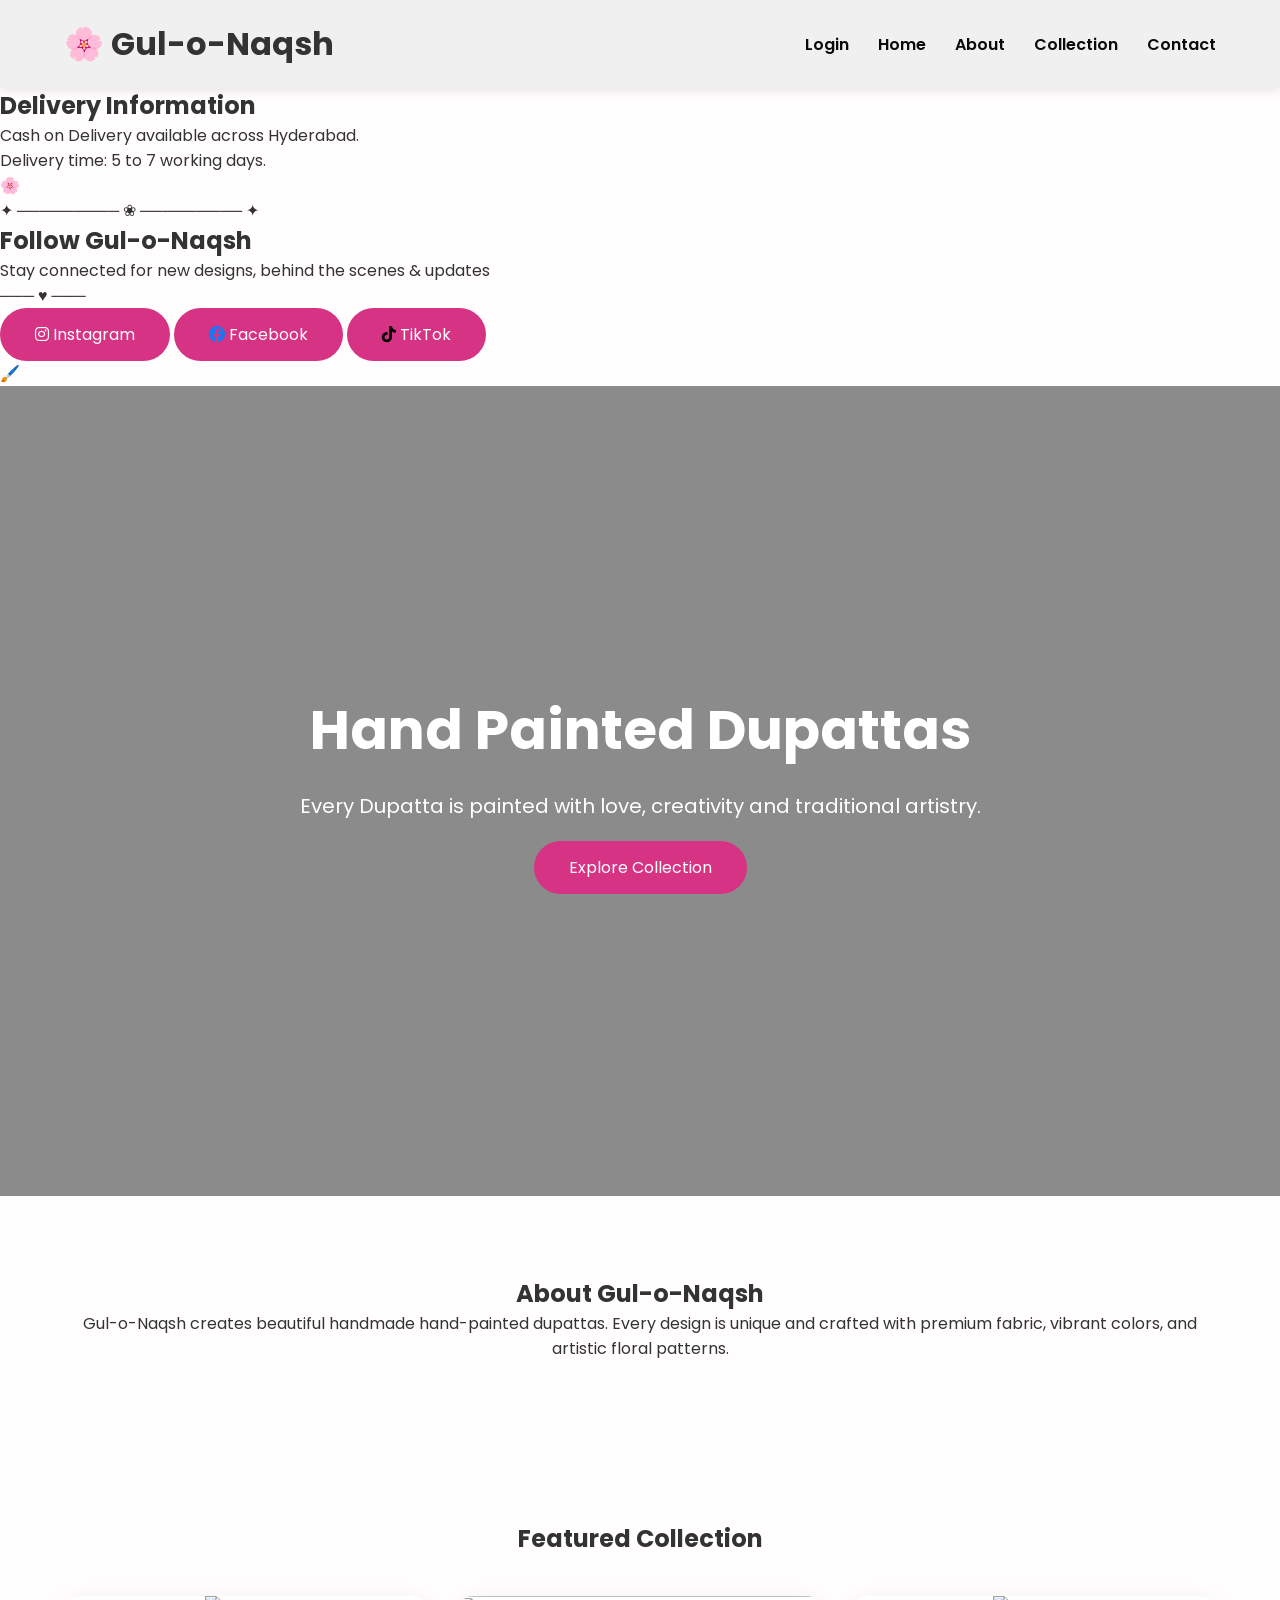
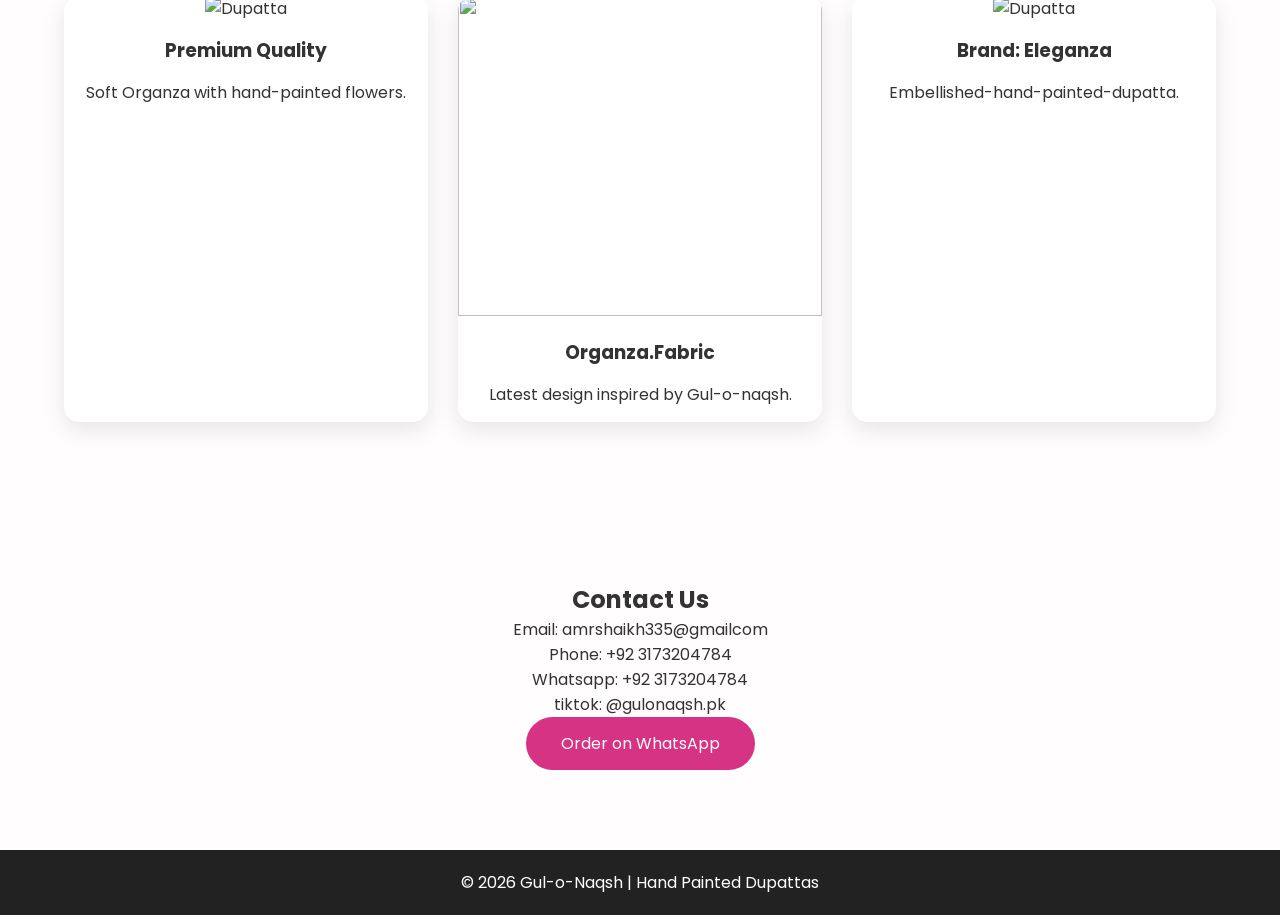
==== index.html @ 76ec90b5 "Update index.html" ====
<!DOCTYPE html>
<html lang="en">
<head>
    <meta charset="UTF-8">
    <meta name="viewport" content="width=device-width, initial-scale=1.0">
    <title>Gul-o-naqsh</title>

    <link rel="stylesheet" href="style.css">
    <link rel="stylesheet" href="https://cdnjs.cloudflare.com/ajax/libs/font-awesome/6.5.0/css/all.min.css">
    <link rel="preconnect" href="https://fonts.googleapis.com">
    <link href="https://fonts.googleapis.com/css2?family=Poppins:wght@300;400;600;700&display=swap" rel="stylesheet">
</head>
<body>

<header>
    <div class="container">
        <h1>🌸 Gul-o-Naqsh</h1>

        <nav>
            <a href="login.html" class="-btn"> Login</a>
            <a href="#home">Home</a>
            <a href="#about">About</a>
            <a href="#collection">Collection</a>
            <a href="#contact">Contact</a>
        </nav>
    </div>
</header>

<section class="delivery"> <h2>Delivery Information</h2> <p>Cash on Delivery available across Hyderabad.</p> <p>Delivery time: 5 to 7 working days.</p> </section>
  <div class="flower flower-left">🌸</div>
  <div class="follow-content">
    <p class="small-line">✦ ───────── ❀ ───────── ✦</p>
    <h2>Follow Gul-o-Naqsh</h2>
    <p>Stay connected for new designs, behind the scenes & updates</p>
    <div class="heart-line">─── ♥ ───</div> 
    <div class="social-aline-buttons">
    <div class="social-buttons">
  <!-- Instagram -->
  <a href="https://instagram.com/yahan-apna-link" class="btn social-btn" target="_blank">
    <i class="fa-brands fa-instagram"></i> Instagram
  </a>

  <!-- Facebook - Blue Icon -->
  <a href="https://facebook.com/yahan-apna-link" class="btn social-btn" target="_blank">
    <i class="fa-brands fa-facebook" style="color: #1877F2;"></i> Facebook
  </a>

  <!-- TikTok - Black Icon -->
  <a href="https://tiktok.com/@yahan-apna-link" class="btn social-btn" target="_blank">
    <i class="fa-brands fa-tiktok" style="color: #000000;"></i> TikTok
  </a>
</div> 
</div>
  <div class="brush">🖌️</div>
</section>
<section class="hero" id="home">
    <div class="hero-content">
        <h2>Hand Painted Dupattas</h2>
        <p>
            Every Dupatta is painted with love,
            creativity and traditional artistry.
        </p>

        <a href="#collection" class="btn">Explore Collection</a>

    </div>

</section>

<section id="about" class="about">

    <div class="container">

        <h2>About Gul-o-Naqsh</h2>

        <p>
            Gul-o-Naqsh creates beautiful handmade hand-painted dupattas.
            Every design is unique and crafted with premium fabric,
            vibrant colors, and artistic floral patterns.
        </p>

    </div>

</section>

<section id="collection" class="collection">

<div class="container">

<h2>Featured Collection</h2>

<div class="cards">

<div class="card">

<img src="https://encrypted-tbn0.gstatic.com/images?q=tbn:ANd9GcTYoeUzCQWXTL8znaMwFwMwj-1HwFouhhALwgOWb6_zXQ&s=10" alt="Dupatta">

<h3>Premium Quality</h3>

<p>Soft Organza with hand-painted flowers.</p>

</div>

<div class="card">

<img src="https://encrypted-tbn0.gstatic.com/images?q=tbn:ANd9GcQVoOCyJnUX9j2YoJQA5LE7KQ2sbwUpc179wjo32Fm4Cw&s=10 alt="Dupatta">

<h3>Organza.Fabric</h3>

<p>Latest design inspired by Gul-o-naqsh.</p>

</div>

<div class="card">

<img src="https://encrypted-tbn0.gstatic.com/images?q=tbn:ANd9GcQ7fQYLTS8ChFjjoCaQYdSS8pYM9bmvNHqUvJ1PbHVQcA&s=10" alt="Dupatta">

<h3>Brand: Eleganza</h3>

<p>Embellished-hand-painted-dupatta.</p>

</div>

</div>

</div>

</section>

<section id="contact" class="contact">

<div class="container">

<h2>Contact Us</h2>

<p>Email: amrshaikh335@gmailcom</p>

<p>Phone: +92 3173204784</p>

<p>Whatsapp: +92 3173204784</p>

<p>tiktok: @gulonaqsh.pk</p>

<a class="btn" href="#">Order on WhatsApp</a>

</div>

</section>

<footer>

<p>© 2026 Gul-o-Naqsh | Hand Painted Dupattas</p>

</footer>

<script src="script.js"></script>

</body>
</html>
---- style.css ----
*{
    margin:0;
    padding:0;
    box-sizing:border-box;
    font-family:Poppins,sans-serif;
}

body{
    background:lch(99.46% 0.7 18.51);
    color:#333;
}

.container{
    width:90%;
    max-width:1200px;
    margin:auto;
}

header{
    background:rgb(240, 240, 240);
    box-shadow:0 3px 10px rgba(0, 0, 0, 0.1);
    position:sticky;
    top:0;
}

header .container{
    display:flex;
    justify-content:space-between;
    align-items:center;
    padding:20px 0;
}

nav a{
    text-decoration:none;
    color:#0a0a0a;
    margin-left:25px;
    font-weight:600;
}

nav a:hover{
    color:#020202;
}

.hero{
    height:90vh;
    background:linear-gradient(rgba(0,0,0,.45),rgba(0,0,0,.45)),
    url(https://encrypted-tbn0.gstatic.com/images?q=tbn:ANd9GcS0ppjJsenxaRtE5xDOXNT_mAJJt1j1L_SmKzOyKLd6NA&s=10);
    background-size:cover;
    background-position:center;
    display:flex;
    justify-content:center;
    align-items:center;
    text-align:center;
}

.hero-content{
    color:white;
}

.hero h2{
    font-size:55px;
}

.hero p{
    margin:20px 0;
    font-size:20px;
}

.btn{
    display:inline-block;
    background:#d63384;
    color:white;
    padding:14px 35px;
    border-radius:30px;
    text-decoration:none;
    transition:.3s;
}

.btn:hover{
    background:#f7f7f7;
}

.about,
.collection,
.contact{
    padding:80px 0;
    text-align:center;
}

.cards{
    margin-top:40px;
    display:grid;
    grid-template-columns:repeat(auto-fit,minmax(280px,1fr));
    gap:30px;
}

.card{
    background:white;
    border-radius:15px;
    overflow:hidden;
    box-shadow:0 8px 25px rgba(0,0,0,.1);
    transition:.3s;
}

.card:hover{
    transform:translateY(-10px);
}

.card img{
    width:100%;
    height:320px;
    object-fit:cover;
}

.card h3{
    margin:15px;
}

.card p{
    margin:15px;
}

footer{
    background:#222;
    color:white;
    text-align:center;
    padding:20px;
}
.social-links {
display: flex;
justify-content: center;
gap: 15px;
flex-wrap: wrap;
.follow-section {
  min-height: 430px;
  background: #fffaf5;
  position: relative;
  overflow: hidden;
  display: flex;
  justify-content: center;
  align-items: center;
  padding: 60px 20px;
  text-align: center;
}

.follow-content {
  position: relative;
  z-index: 2;
}

.small-line {
  color: #b58a4a;
  font-size: 18px;
  letter-spacing: 2px;
  margin-bottom: 18px;
}

.follow-content h2 {
  font-family: Georgia, serif;
  color: #4b2d2d;
  font-size: 52px;
  margin: 0 0 15px;
  font-weight: 500;
}

.follow-content p {
  font-size: 20px;
  color: #463d3d;
  margin-bottom: 18px;
}

.heart-line {
  color: #c64c72;
  font-size: 18px;
  margin-bottom: 35px;
}

.social-buttons {
  display: flex;
  justify-content: center;
  gap: 25px;
  flex-wrap: wrap;
}

.social {
  text-decoration: none;
  color: white;
  font-size: 20px;
  font-weight: bold;
  padding: 17px 34px;
  border-radius: 50px;
  min-width: 190px;
  box-shadow: 0 7px 14px rgba(0, 0, 0, 0.16);
  transition: 0.3s;
}

.social span {
  background: white;
  color: #333;
  border-radius: 50%;
  padding: 6px 11px;
  margin-right: 12px;
  font-size: 24px;
}

.social:hover {
  transform: translateY(-6px);
}

/* Instagram - Gol Pink Button */
.insta-btn {
  background: #E1306C;
  border: 2px solid black;
  border-radius: 50%;
  padding: 12px;
  font-size: 20px;
}

/* Facebook - Blue Button */
.fb-btn {
  background: #1877F2;
}

/* TikTok - Black Button */
.tt-btn {
  background: #000000;
}

.flower {
  position: absolute;
  font-size: 130px;
  opacity: 0.55;
}

.flower-left {
  left: -25px;
  bottom: 20px;
}

.brush {
  position: absolute;
  right: 45px;
  bottom: 40px;
  font-size: 100px;
  transform: rotate(-25deg);
}

@media (max-width: 600px) {
  .follow-content h2 {
    font-size: 36px;
  }

  .follow-content p {
    font-size: 16px;
  }

  .social {
    min-width: 240px;
  }
   .social-buttons {
  display: flex;
  flex-direction: row;
  justify-content: center;
  align-items: center;
  gap: 20px;
  margin-top: 25px;
}

.social {
  display: inline-flex;
  align-items: center;
  justify-content: center;
  gap: 10px;
  text-decoration: none;
  color: white;
  font-size: 18px;
  font-weight: bold;
  padding: 15px 28px;
  border-radius: 50px;
  min-width: 150px;
}

.instagram {
  background: linear-gradient(90deg, #f9a23b, #d62976);
}

.facebook {
  background: #1877f2;
}

.tiktok {
  background: #111;
}

.social i {
  font-size: 24px;
}

  .brush,
  .flower {
    opacity: 0.2;
  }
}
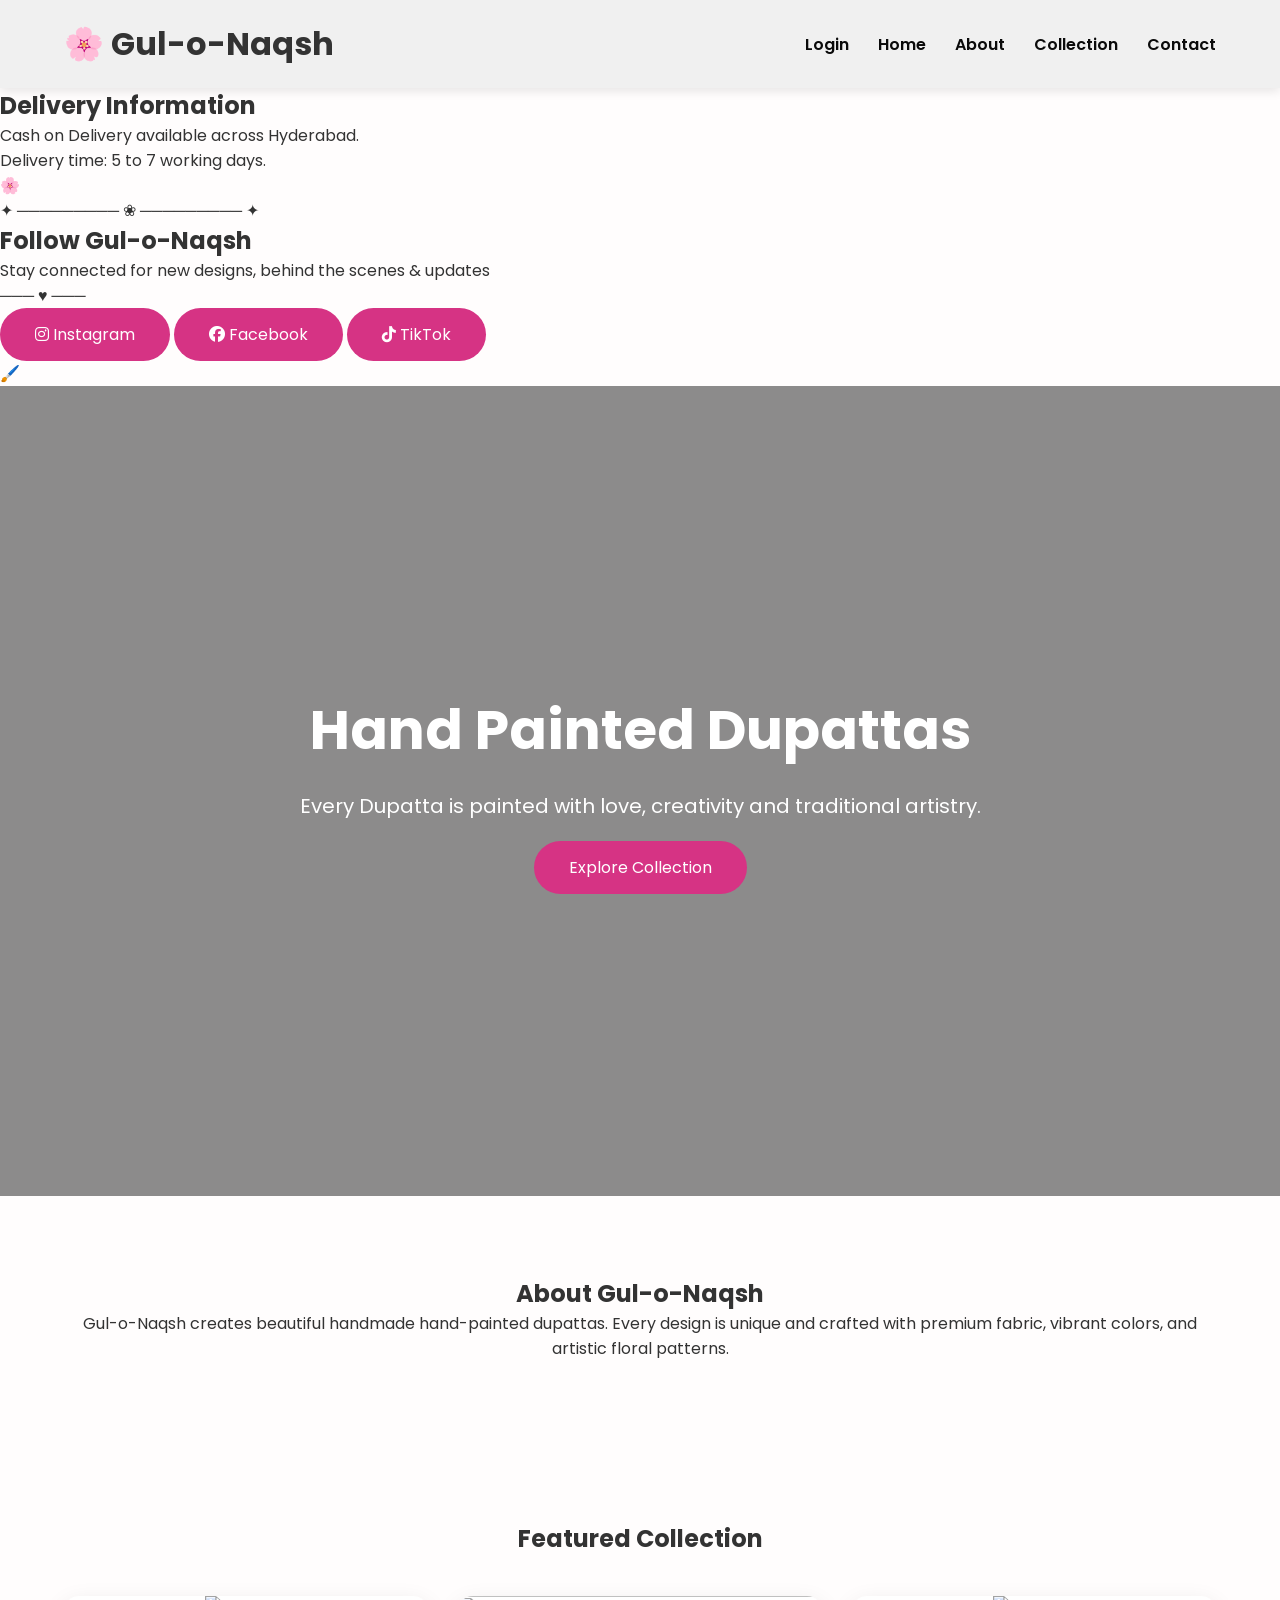
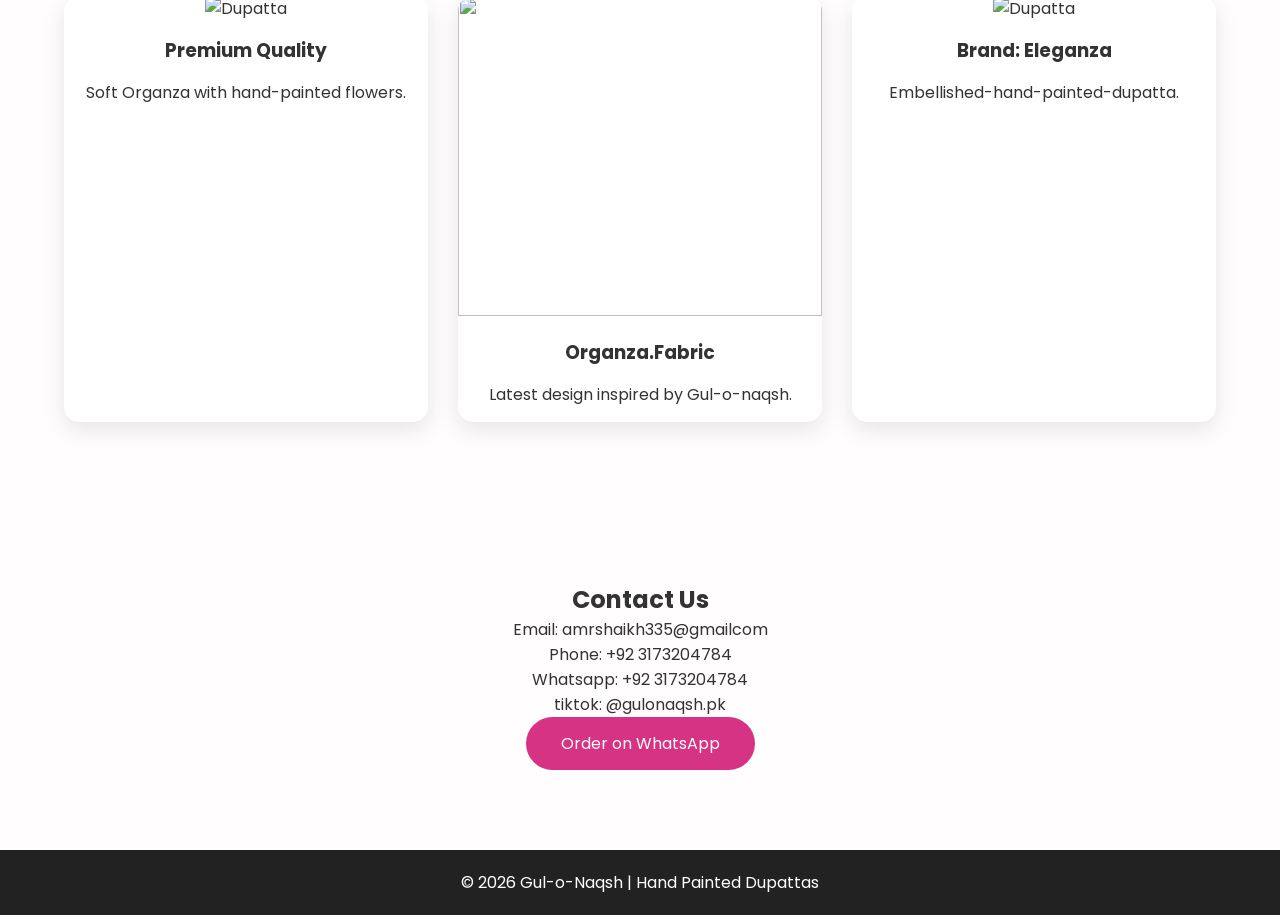
==== commit 2bbc8e2e: "Update index.html" ====
--- a/index.html
+++ b/index.html
@@ -35,21 +35,22 @@
     <div class="heart-line">─── ♥ ───</div> 
     <div class="social-aline-buttons">
     <div class="social-buttons">
-  <!-- Instagram -->
-  <a href="https://instagram.com/yahan-apna-link" class="btn social-btn" target="_blank">
+ <div class="social-buttons">
+  <!-- Instagram Pink -->
+  <a href="https://instagram.com/yahan-apna-link" class="btn insta-btn" target="_blank">
     <i class="fa-brands fa-instagram"></i> Instagram
   </a>
 
-  <!-- Facebook - Blue Icon -->
-  <a href="https://facebook.com/yahan-apna-link" class="btn social-btn" target="_blank">
-    <i class="fa-brands fa-facebook" style="color: #1877F2;"></i> Facebook
+  <!-- Facebook Blue -->
+  <a href="https://facebook.com/yahan-apna-link" class="btn fb-btn" target="_blank">
+    <i class="fa-brands fa-facebook"></i> Facebook
   </a>
 
-  <!-- TikTok - Black Icon -->
-  <a href="https://tiktok.com/@yahan-apna-link" class="btn social-btn" target="_blank">
-    <i class="fa-brands fa-tiktok" style="color: #000000;"></i> TikTok
+  <!-- TikTok Black -->
+  <a href="https://tiktok.com/@yahan-apna-link" class="btn tt-btn" target="_blank">
+    <i class="fa-brands fa-tiktok"></i> TikTok
   </a>
-</div> 
+</div>
 </div>
   <div class="brush">🖌️</div>
 </section>
--- a/style.css
+++ b/style.css
@@ -301,3 +301,49 @@
     opacity: 0.2;
   }
 }
+.social-buttons {
+  display: flex;
+  gap: 12px;
+  flex-wrap: wrap;
+}
+
+.social-buttons {
+  display: flex;
+  gap: 12px;
+  flex-wrap: wrap;
+}
+
+.btn {
+  color: white;
+  text-decoration: none;
+  padding: 12px 22px;
+  border-radius: 50px; /* Gol button */
+  font-weight: 600;
+  display: inline-flex;
+  align-items: center;
+  gap: 8px;
+  font-size: 16px;
+  transition: 0.3s;
+}
+
+.btn:hover {
+  opacity: 0.9;
+  transform: translateY(-2px);
+}
+
+.btn i {
+  font-size: 18px;
+}
+
+/* Har button ka alag color */
+.insta-btn {
+  background: #E1306C; /* Instagram Pink */
+}
+
+.fb-btn {
+  background: #1877F2; /* Facebook Blue */
+}
+
+.tt-btn {
+  background: #000000; /* TikTok Black */
+}
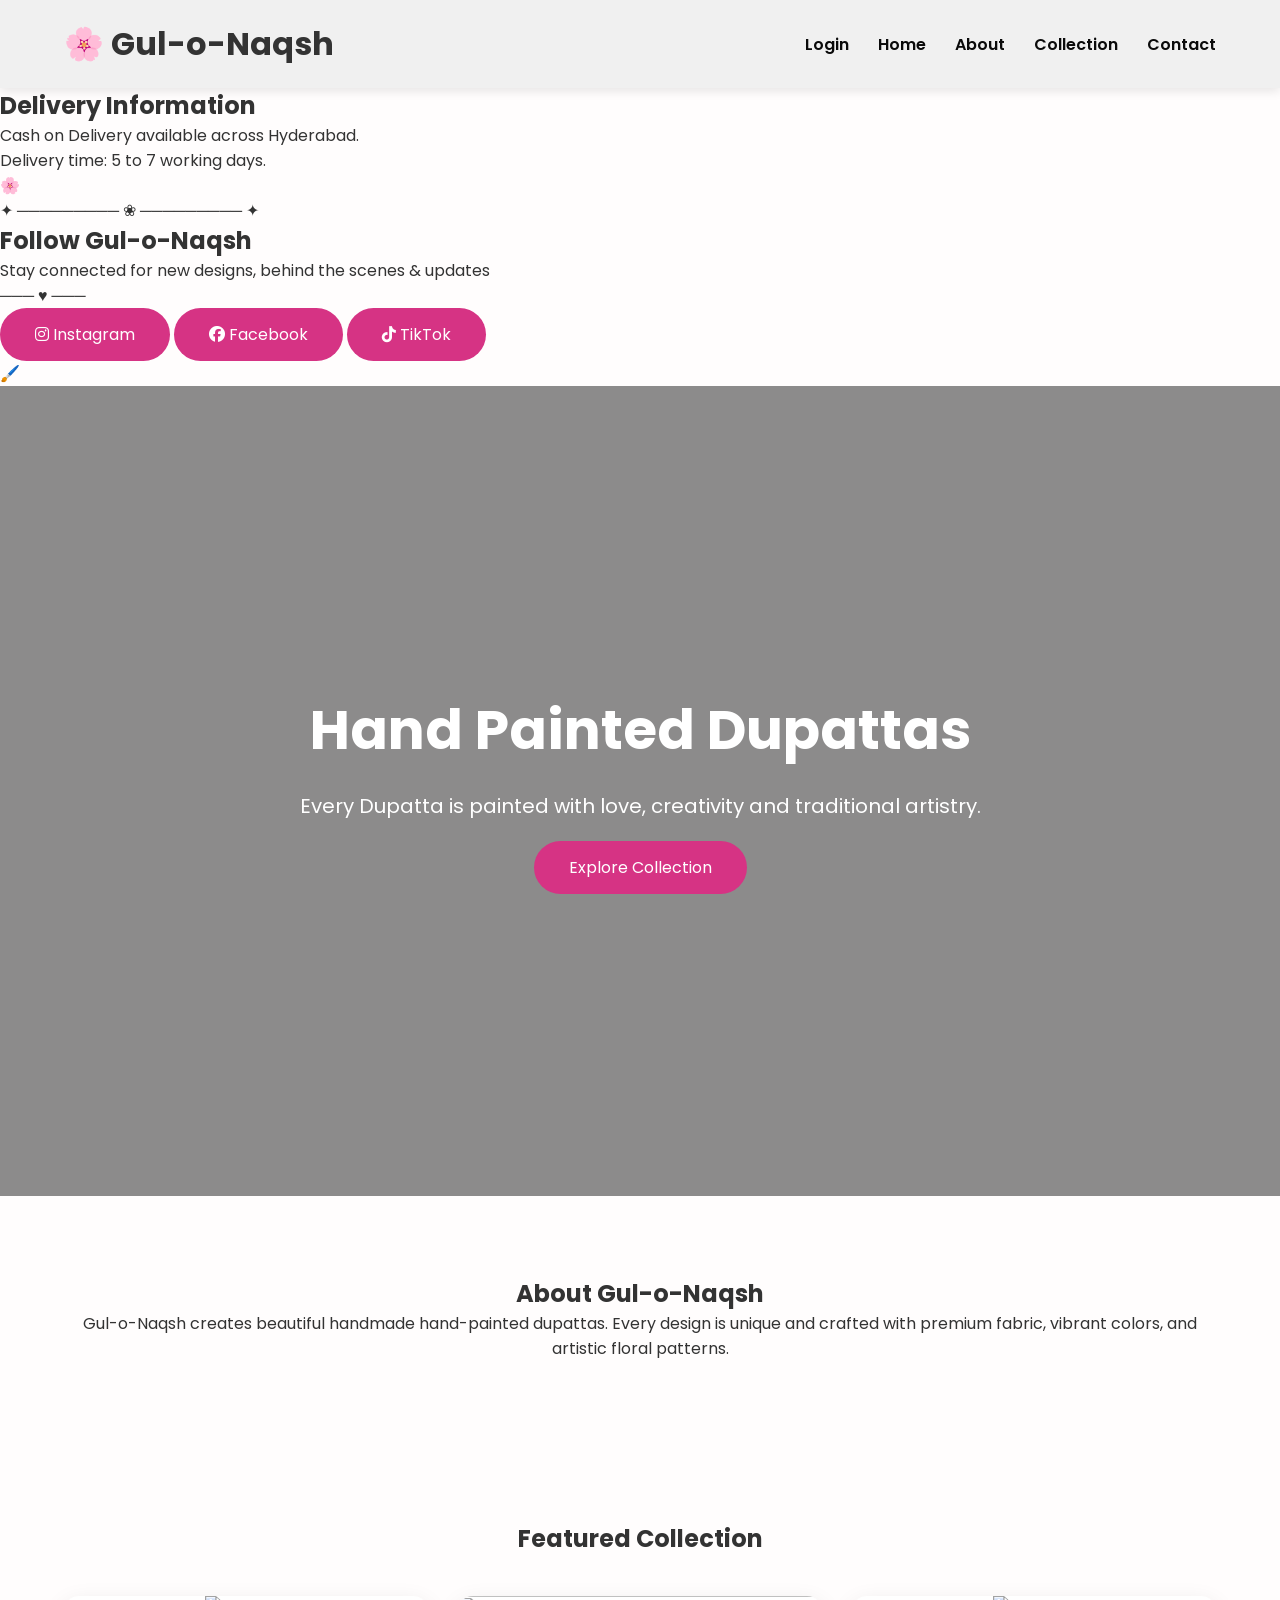
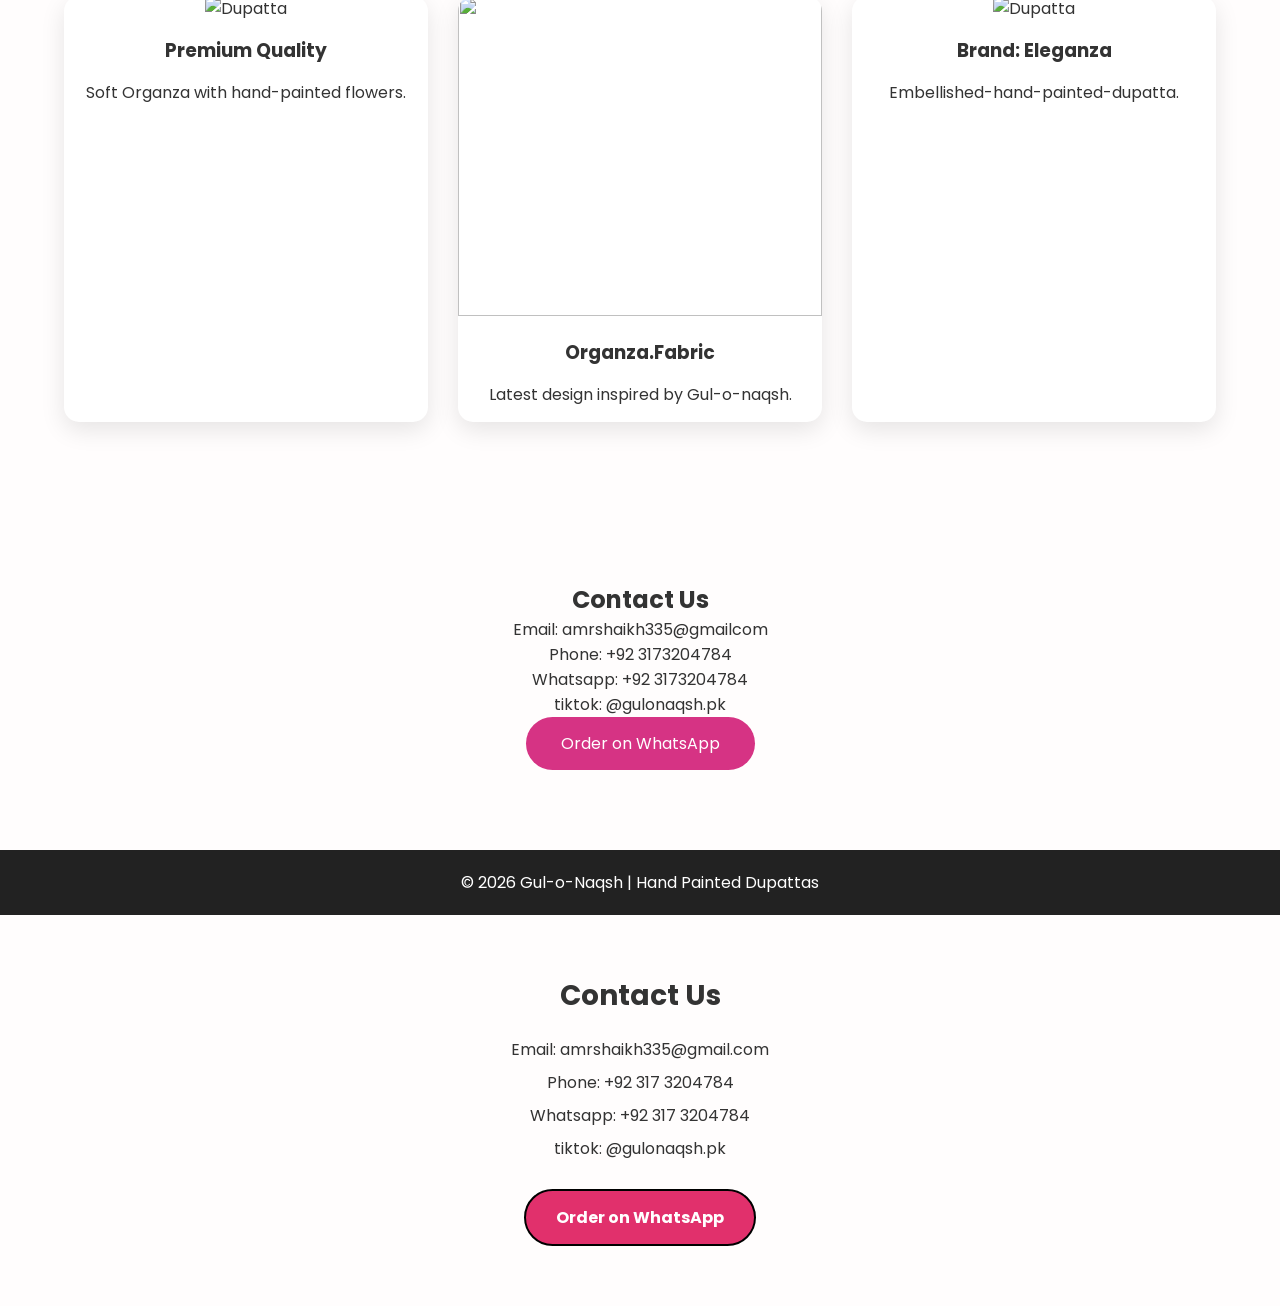
==== commit becc6392: "Update index.html" ====
--- a/index.html
+++ b/index.html
@@ -158,4 +158,19 @@
 
 </body>
 </html>
+<section style="text-align:center; padding:60px 20px;">
+  <h2 style="font-size:28px; margin-bottom:20px;">Contact Us</h2>
+  
+  <p style="margin:8px 0; font-size:16px;">Email: amrshaikh335@gmail.com</p>
+  <p style="margin:8px 0; font-size:16px;">Phone: +92 317 3204784</p>
+  <p style="margin:8px 0; font-size:16px;">Whatsapp: +92 317 3204784</p>
+  <p style="margin:8px 0; font-size:16px;">tiktok: @gulonaqsh.pk</p>
 
+  <a href="https://wa.me/923173204784?text=Assalamualaikum%20Gul%20o%20Naqsh%2C%20mujhe%20order%20karna%20hai" 
+     target="_blank"
+     style="display:inline-block; margin-top:20px; padding:14px 30px; background:#E1306C; color:white; 
+            text-decoration:none; border-radius:50px; font-weight:bold; font-size:16px; border:2px solid black;">
+     Order on WhatsApp
+  </a>
+</section>       
+
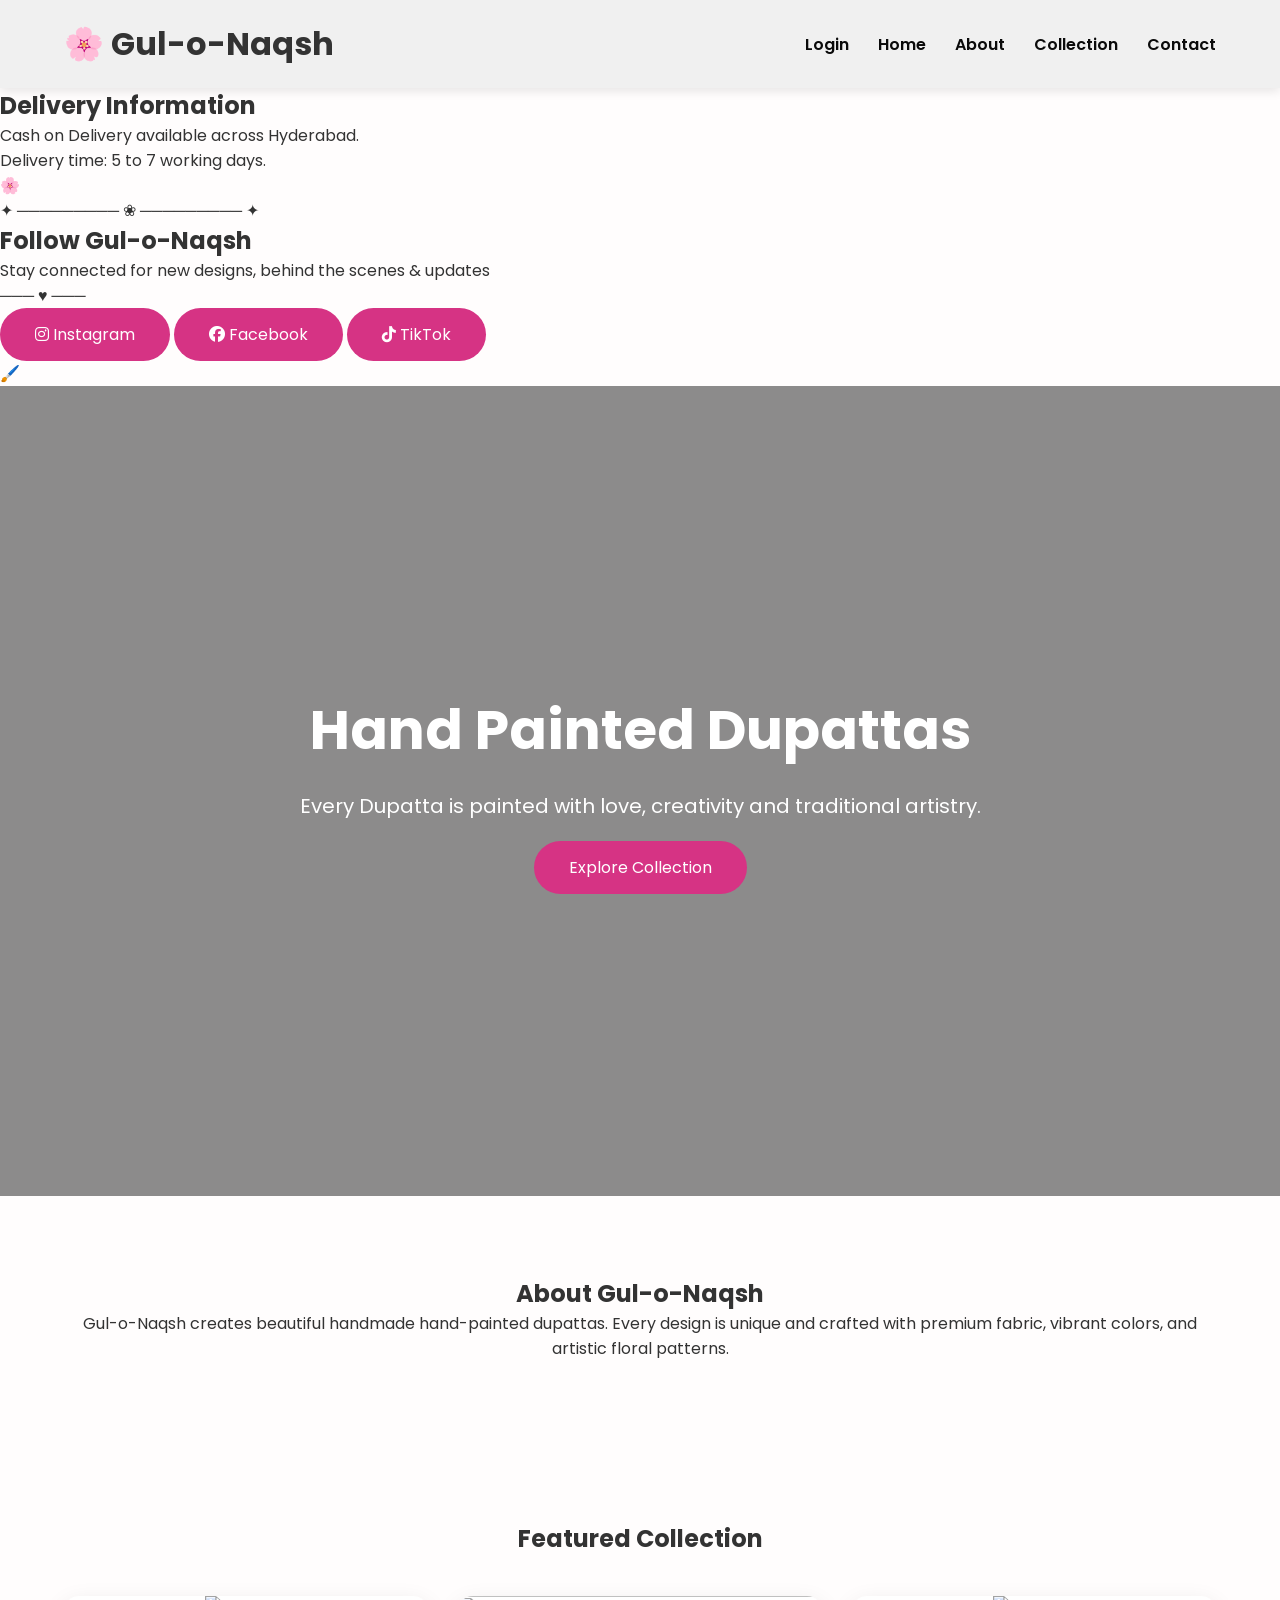
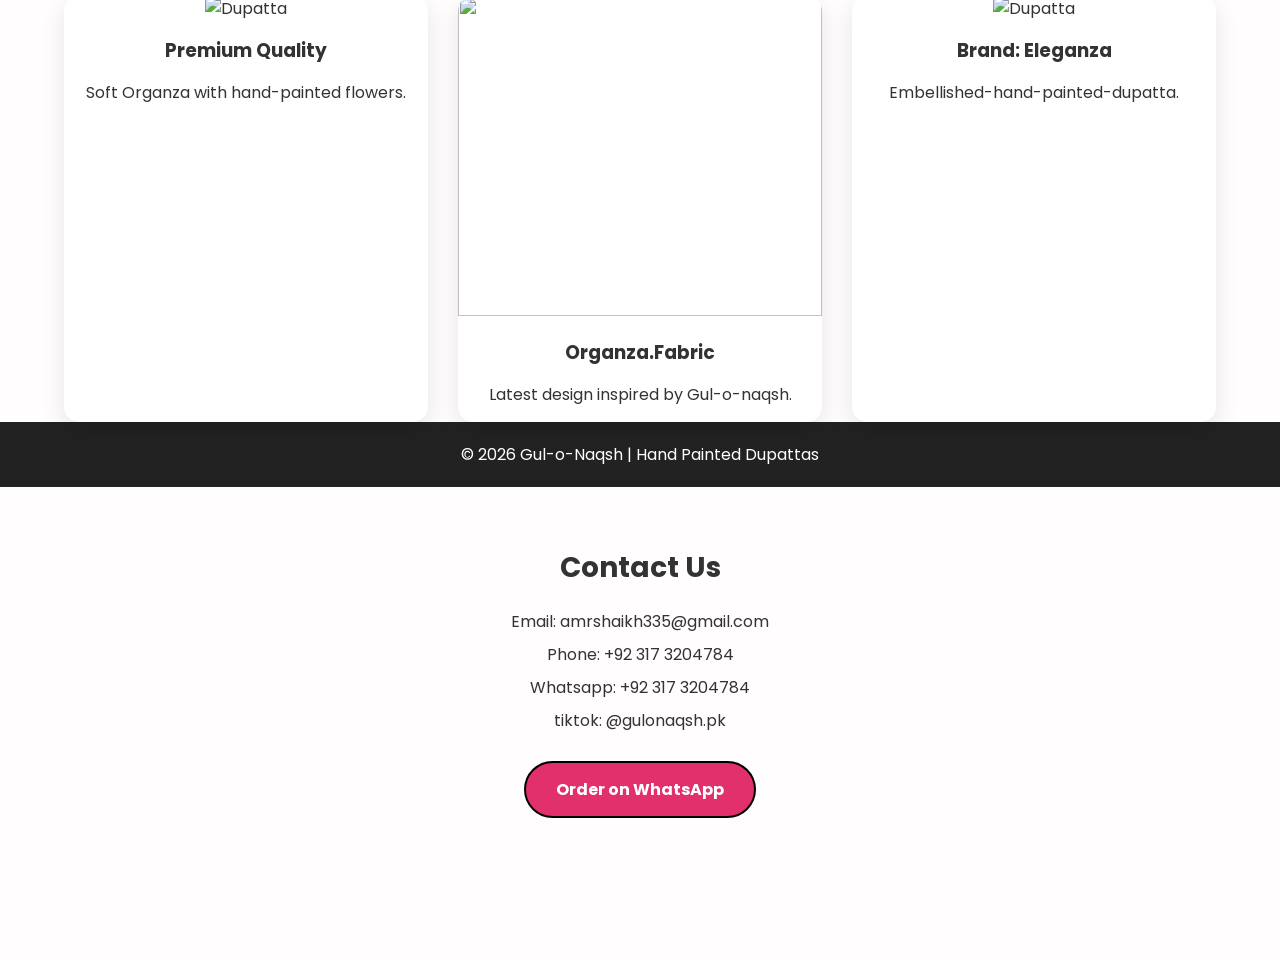
==== commit fc92779f: "Fix HTML structure and remove duplicate sections" ====
--- a/index.html
+++ b/index.html
@@ -123,31 +123,7 @@
 </div>
 
 </div>
-
 </div>
-
-</section>
-
-<section id="contact" class="contact">
-
-<div class="container">
-
-<h2>Contact Us</h2>
-
-<p>Email: amrshaikh335@gmailcom</p>
-
-<p>Phone: +92 3173204784</p>
-
-<p>Whatsapp: +92 3173204784</p>
-
-<p>tiktok: @gulonaqsh.pk</p>
-
-<a class="btn" href="#">Order on WhatsApp</a>
-
-</div>
-
-</section>
-
 <footer>
 
 <p>© 2026 Gul-o-Naqsh | Hand Painted Dupattas</p>
@@ -155,9 +131,6 @@
 </footer>
 
 <script src="script.js"></script>
-
-</body>
-</html>
 <section style="text-align:center; padding:60px 20px;">
   <h2 style="font-size:28px; margin-bottom:20px;">Contact Us</h2>
   
@@ -173,4 +146,5 @@
      Order on WhatsApp
   </a>
 </section>       
-
+</body>
+</html>
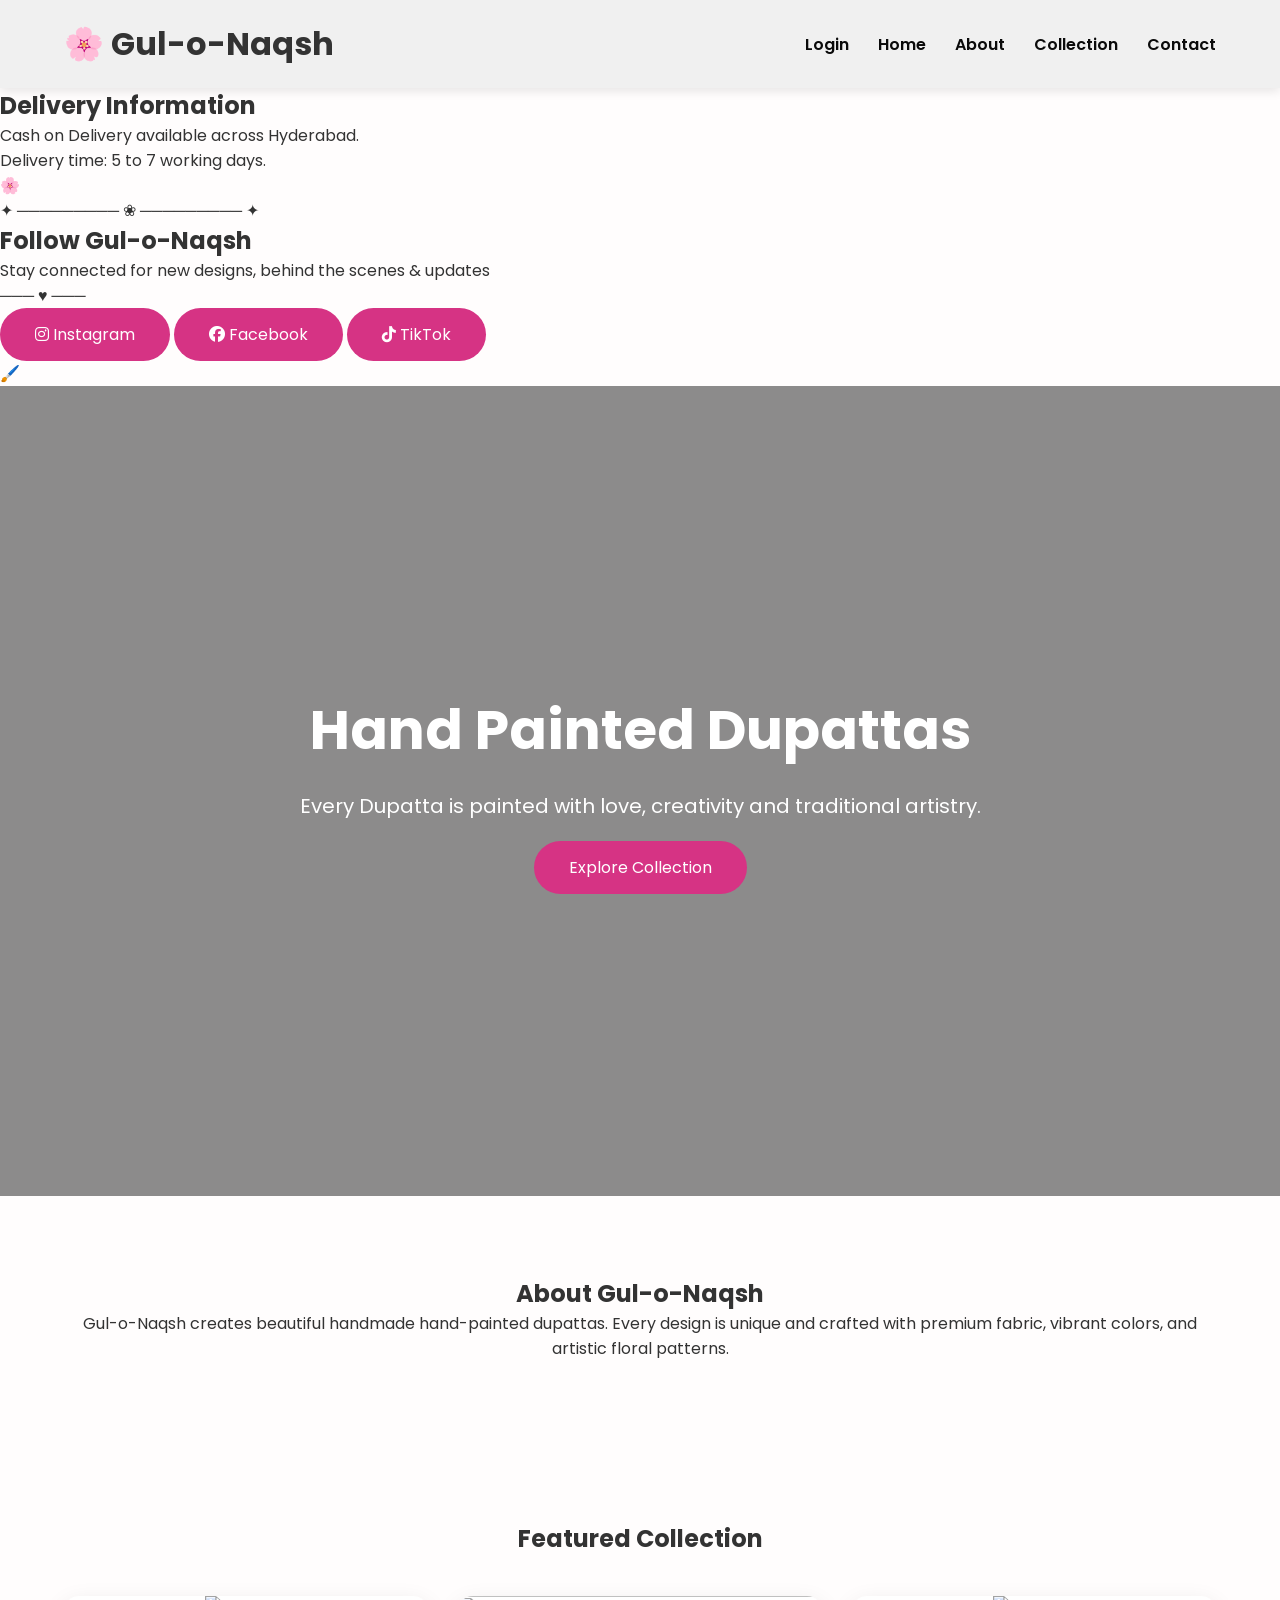
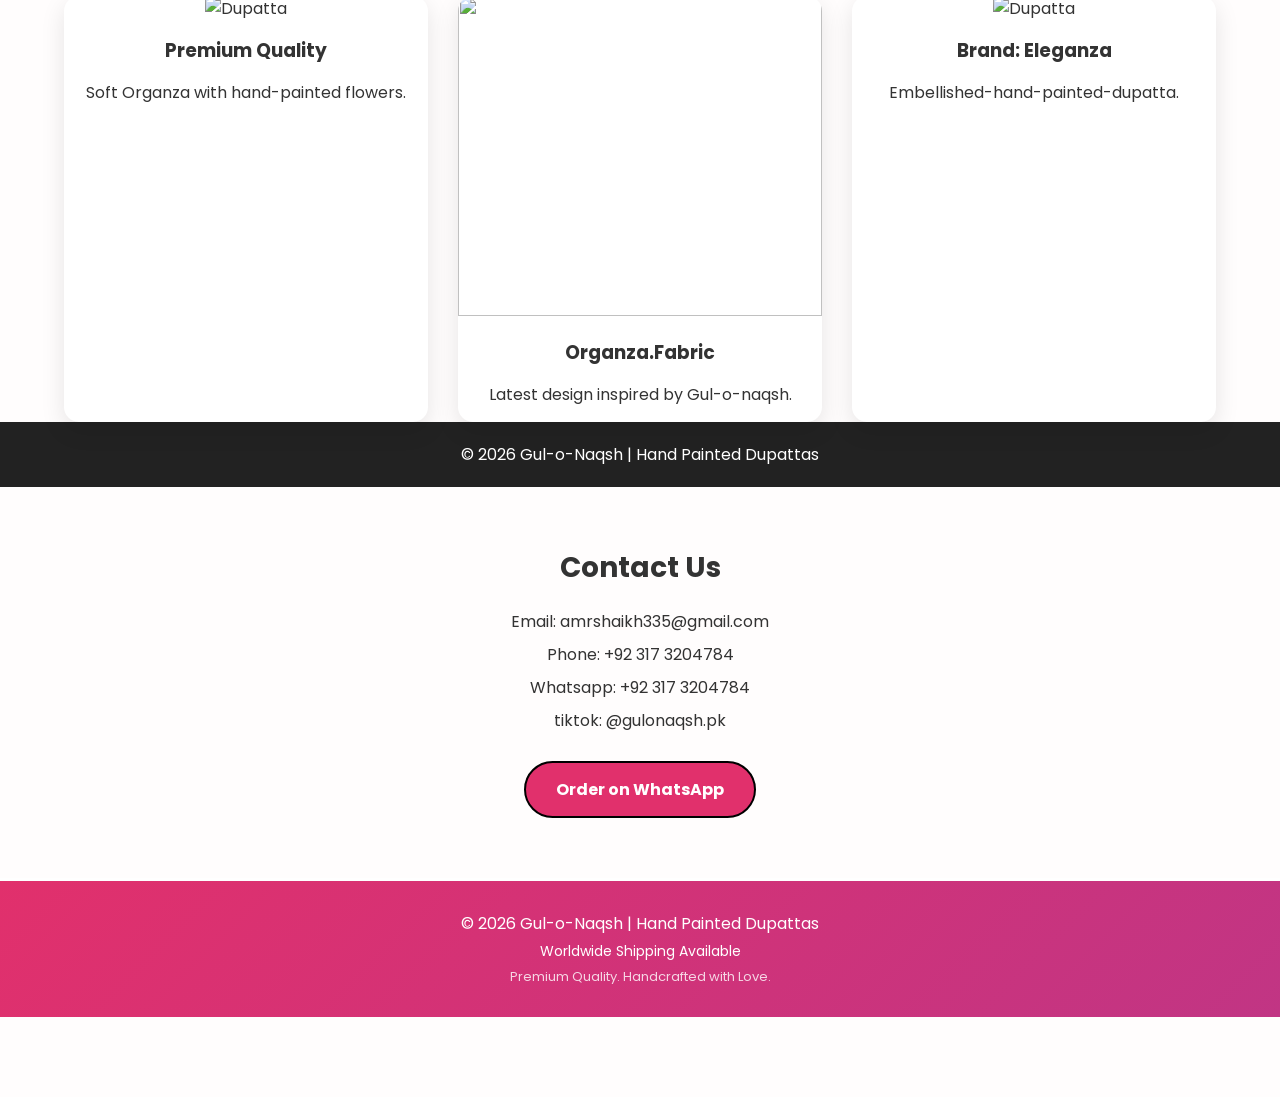
==== commit 2f22209f: "Update index.html" ====
--- a/index.html
+++ b/index.html
@@ -145,6 +145,11 @@
             text-decoration:none; border-radius:50px; font-weight:bold; font-size:16px; border:2px solid black;">
      Order on WhatsApp
   </a>
-</section>       
+</section>
+  <footer style="background: linear-gradient(135deg, #E1306C, #C13584); color:white; text-align:center; padding:25px 20px; border-top:3px solid white;">
+  <p style="margin:5px 0;">© 2026 Gul-o-Naqsh | Hand Painted Dupattas</p>
+  <p style="margin:5px 0; font-size:14px;">Worldwide Shipping Available</p>
+  <p style="margin:5px 0; font-size:13px; opacity:0.8;">Premium Quality. Handcrafted with Love.</p>
+</footer>  
 </body>
 </html>
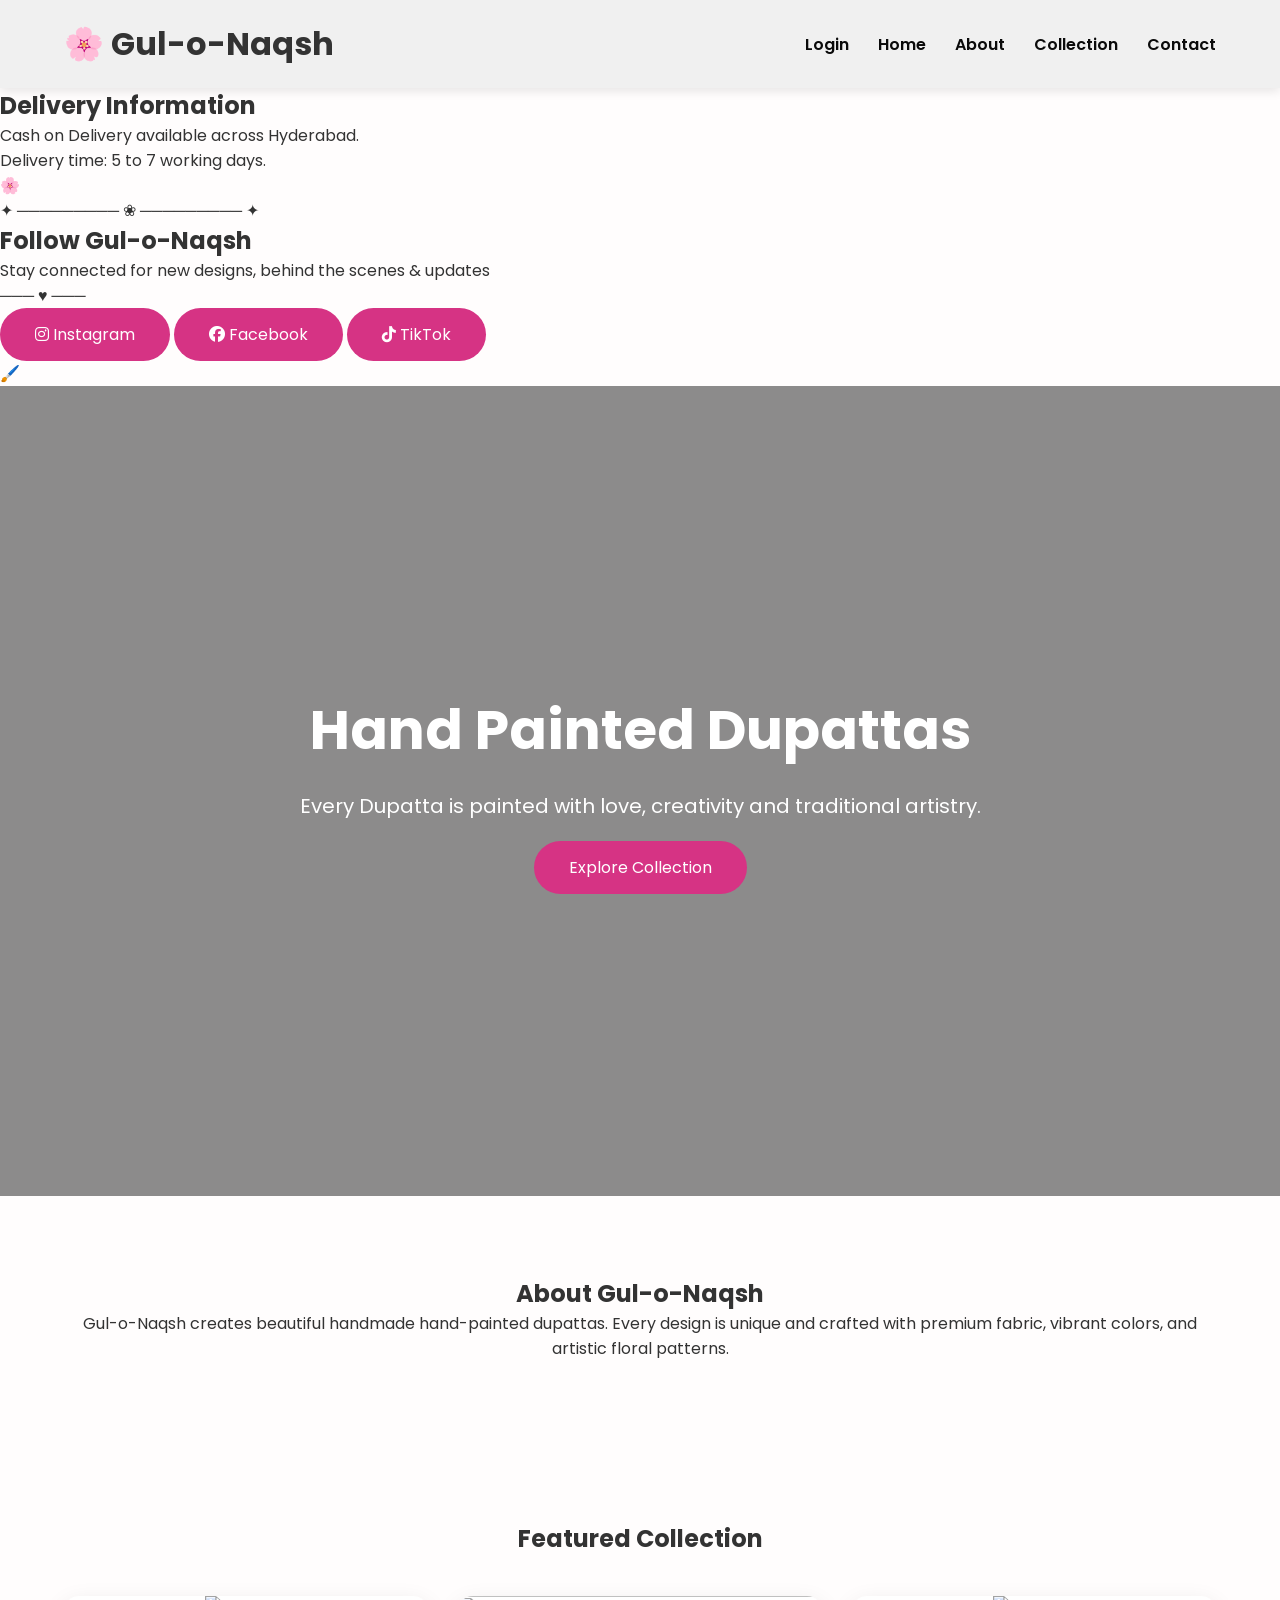
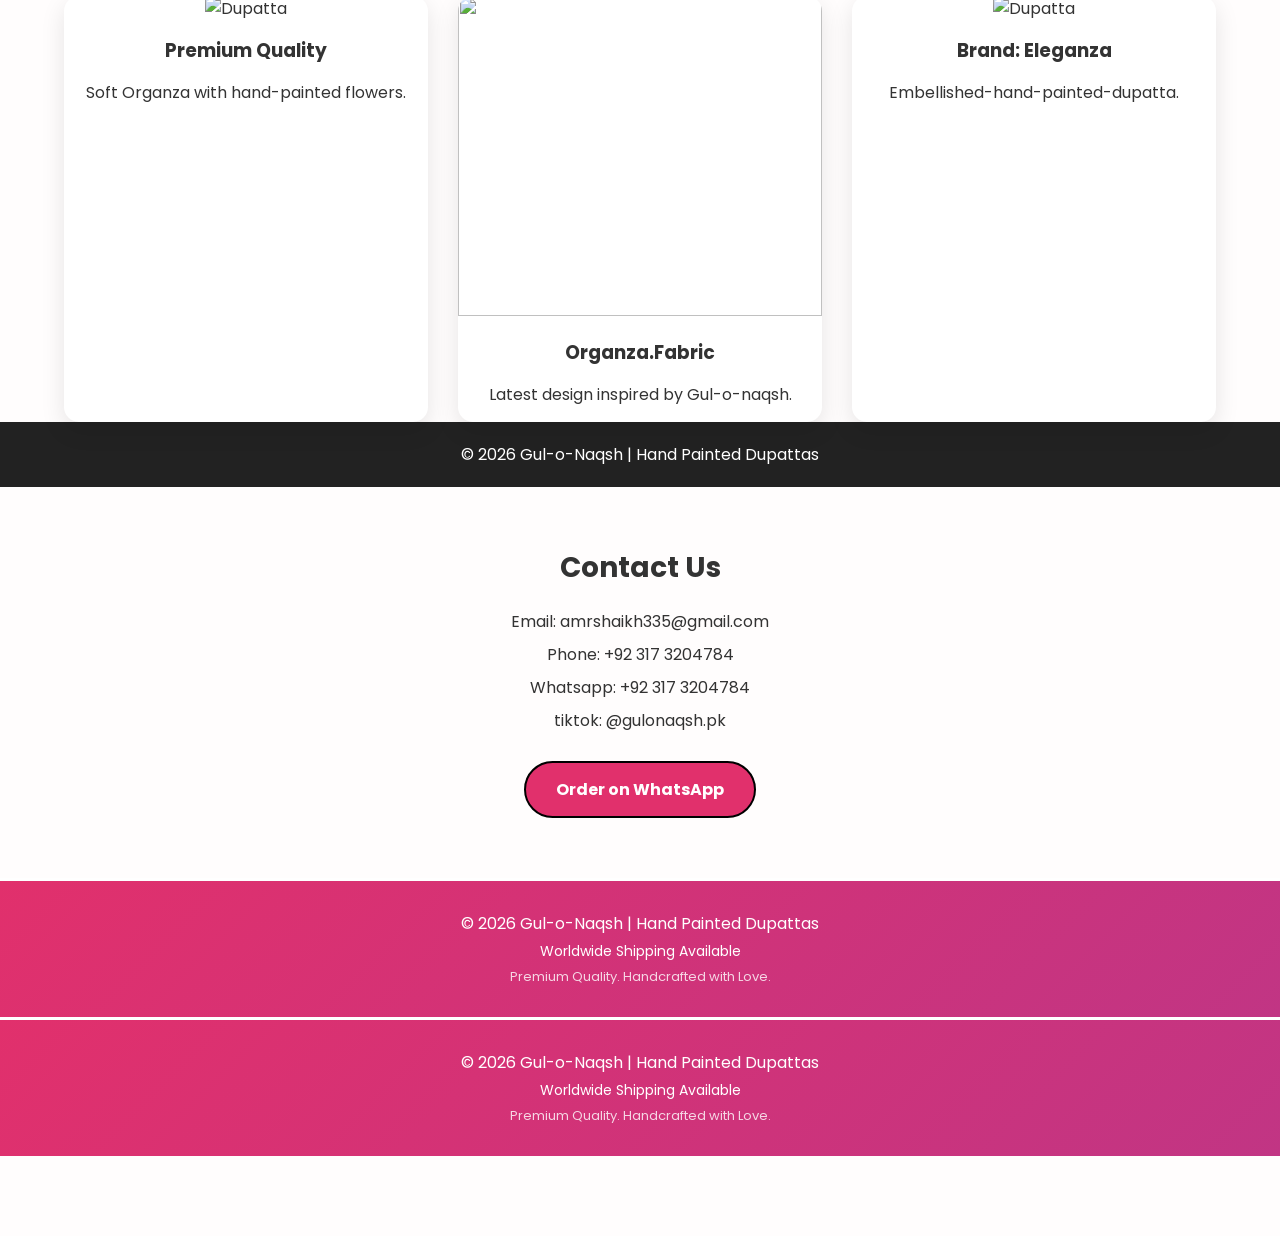
==== commit 83916838: "Update index.html" ====
--- a/index.html
+++ b/index.html
@@ -150,6 +150,11 @@
   <p style="margin:5px 0;">© 2026 Gul-o-Naqsh | Hand Painted Dupattas</p>
   <p style="margin:5px 0; font-size:14px;">Worldwide Shipping Available</p>
   <p style="margin:5px 0; font-size:13px; opacity:0.8;">Premium Quality. Handcrafted with Love.</p>
-</footer>  
+</footer>
+   <footer style="background: linear-gradient(135deg, #E1306C, #C13584); color:white; text-align:center; padding:25px 20px; border-top:3px solid white;">
+  <p style="margin:5px 0;">© 2026 Gul-o-Naqsh | Hand Painted Dupattas</p>
+  <p style="margin:5px 0; font-size:14px;">Worldwide Shipping Available</p>
+  <p style="margin:5px 0; font-size:13px; opacity:0.8;">Premium Quality. Handcrafted with Love.</p>
+</footer> 
 </body>
 </html>
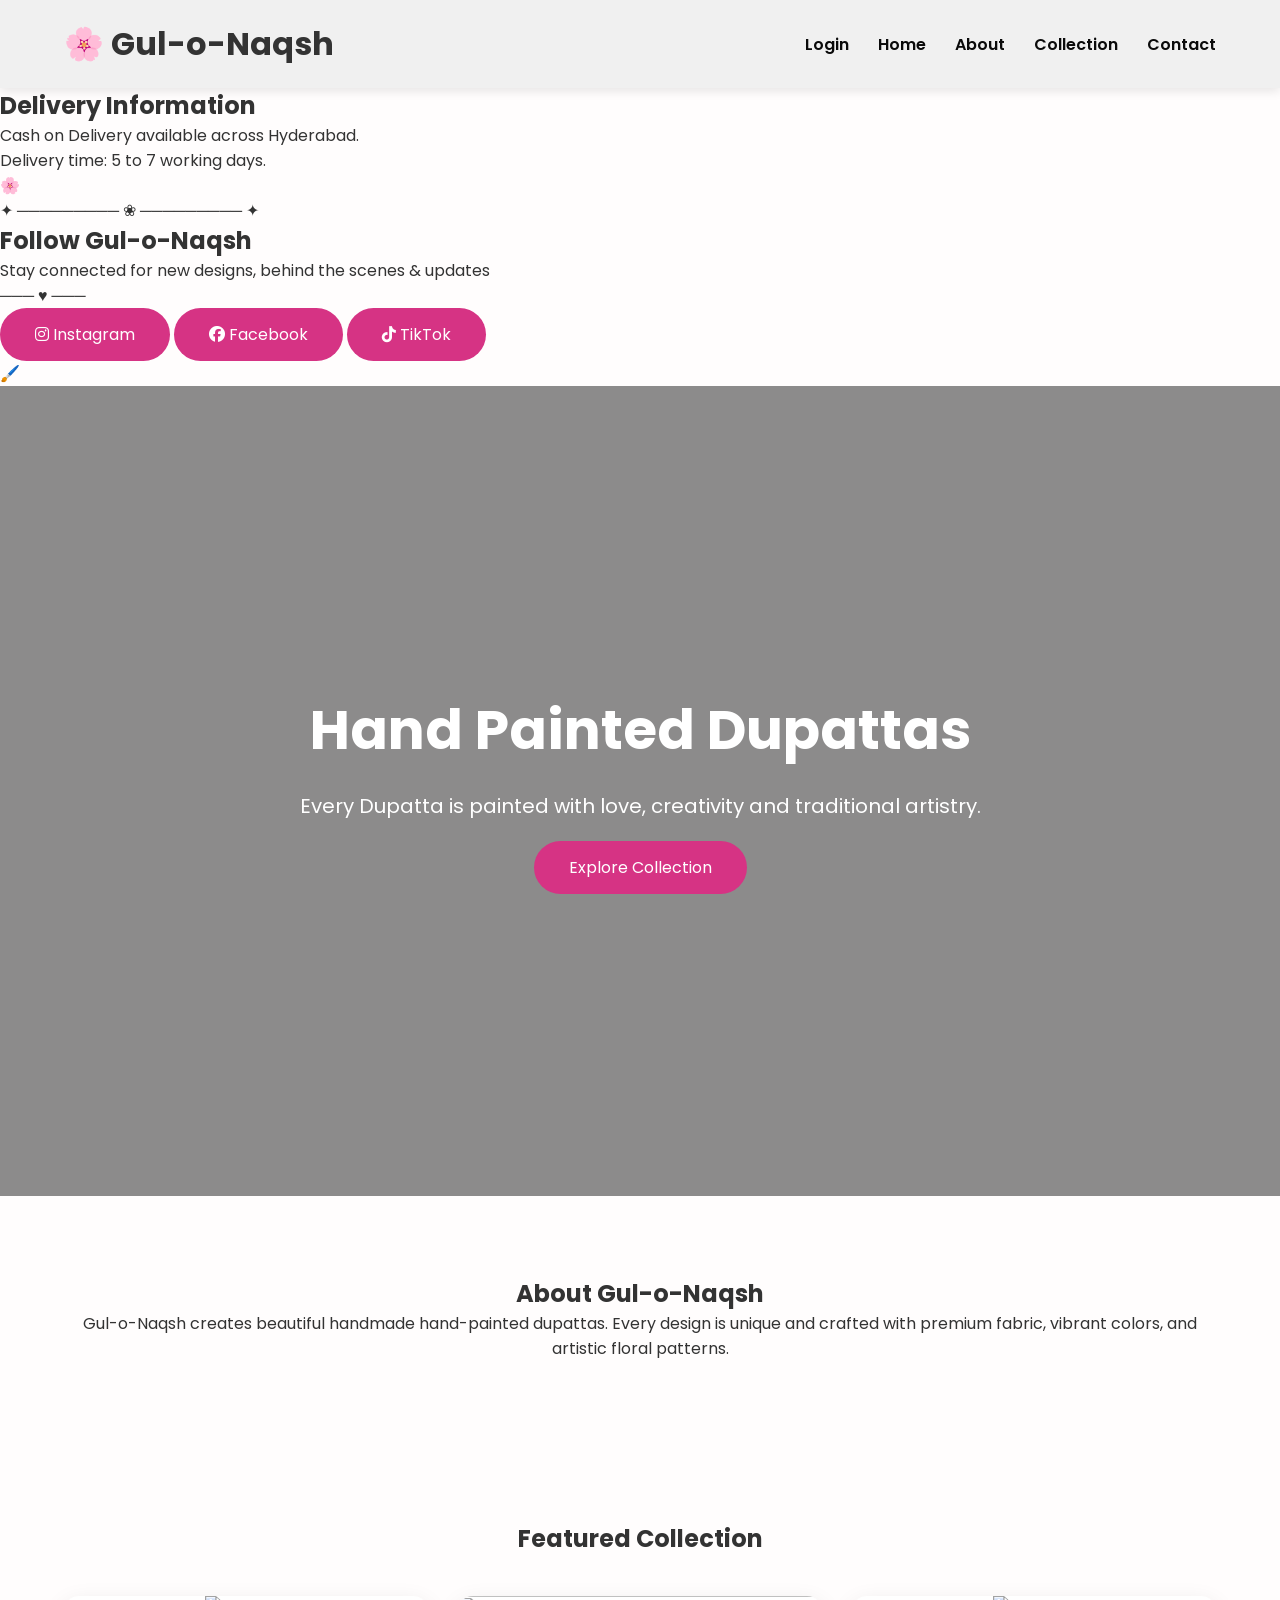
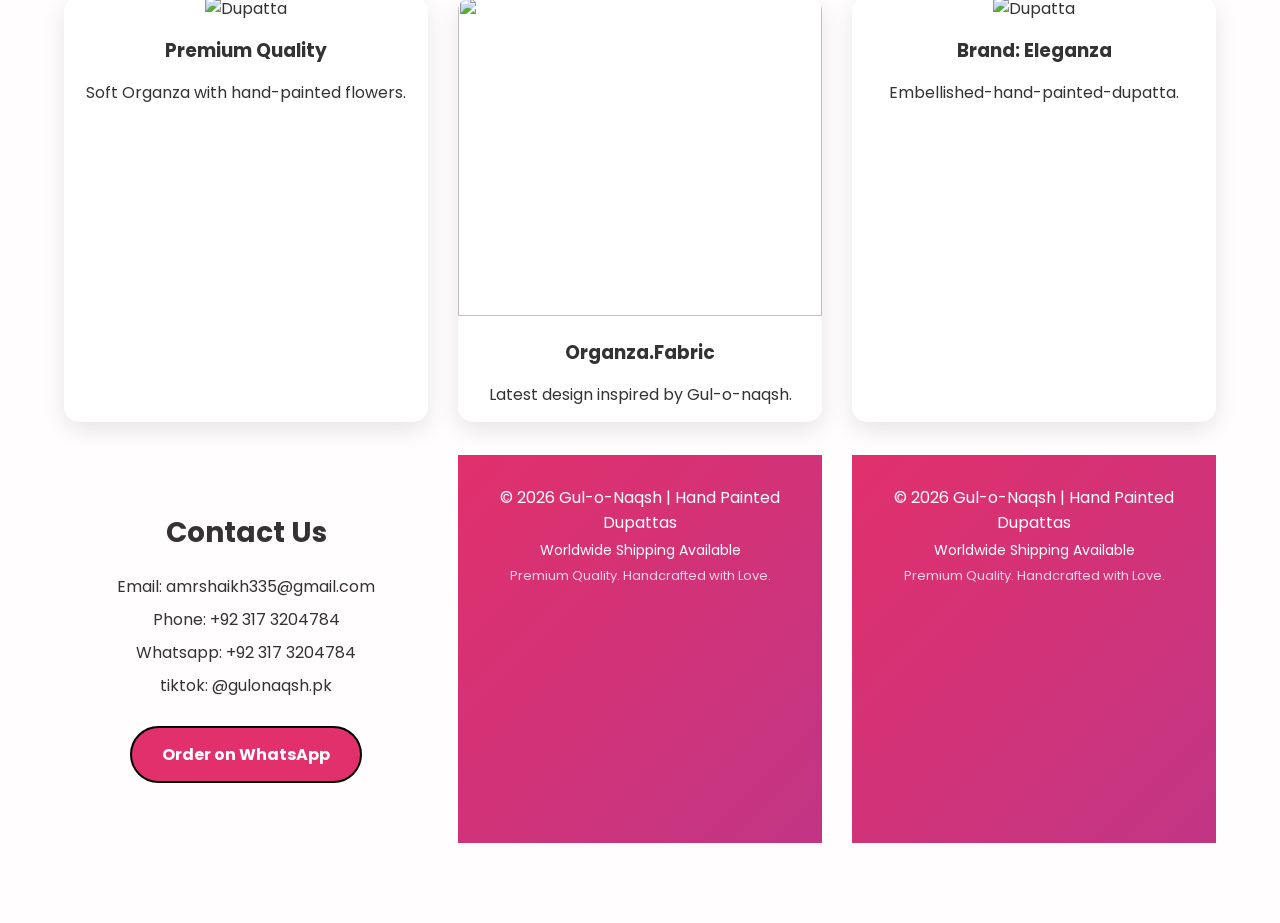
==== commit eb31d26b: "Update index.html" ====
--- a/index.html
+++ b/index.html
@@ -119,18 +119,9 @@
 <h3>Brand: Eleganza</h3>
 
 <p>Embellished-hand-painted-dupatta.</p>
-
 </div>
 
-</div>
-</div>
-<footer>
-
-<p>© 2026 Gul-o-Naqsh | Hand Painted Dupattas</p>
-
-</footer>
-
-<script src="script.js"></script>
+    <script src="script.js"></script>
 <section style="text-align:center; padding:60px 20px;">
   <h2 style="font-size:28px; margin-bottom:20px;">Contact Us</h2>
   
